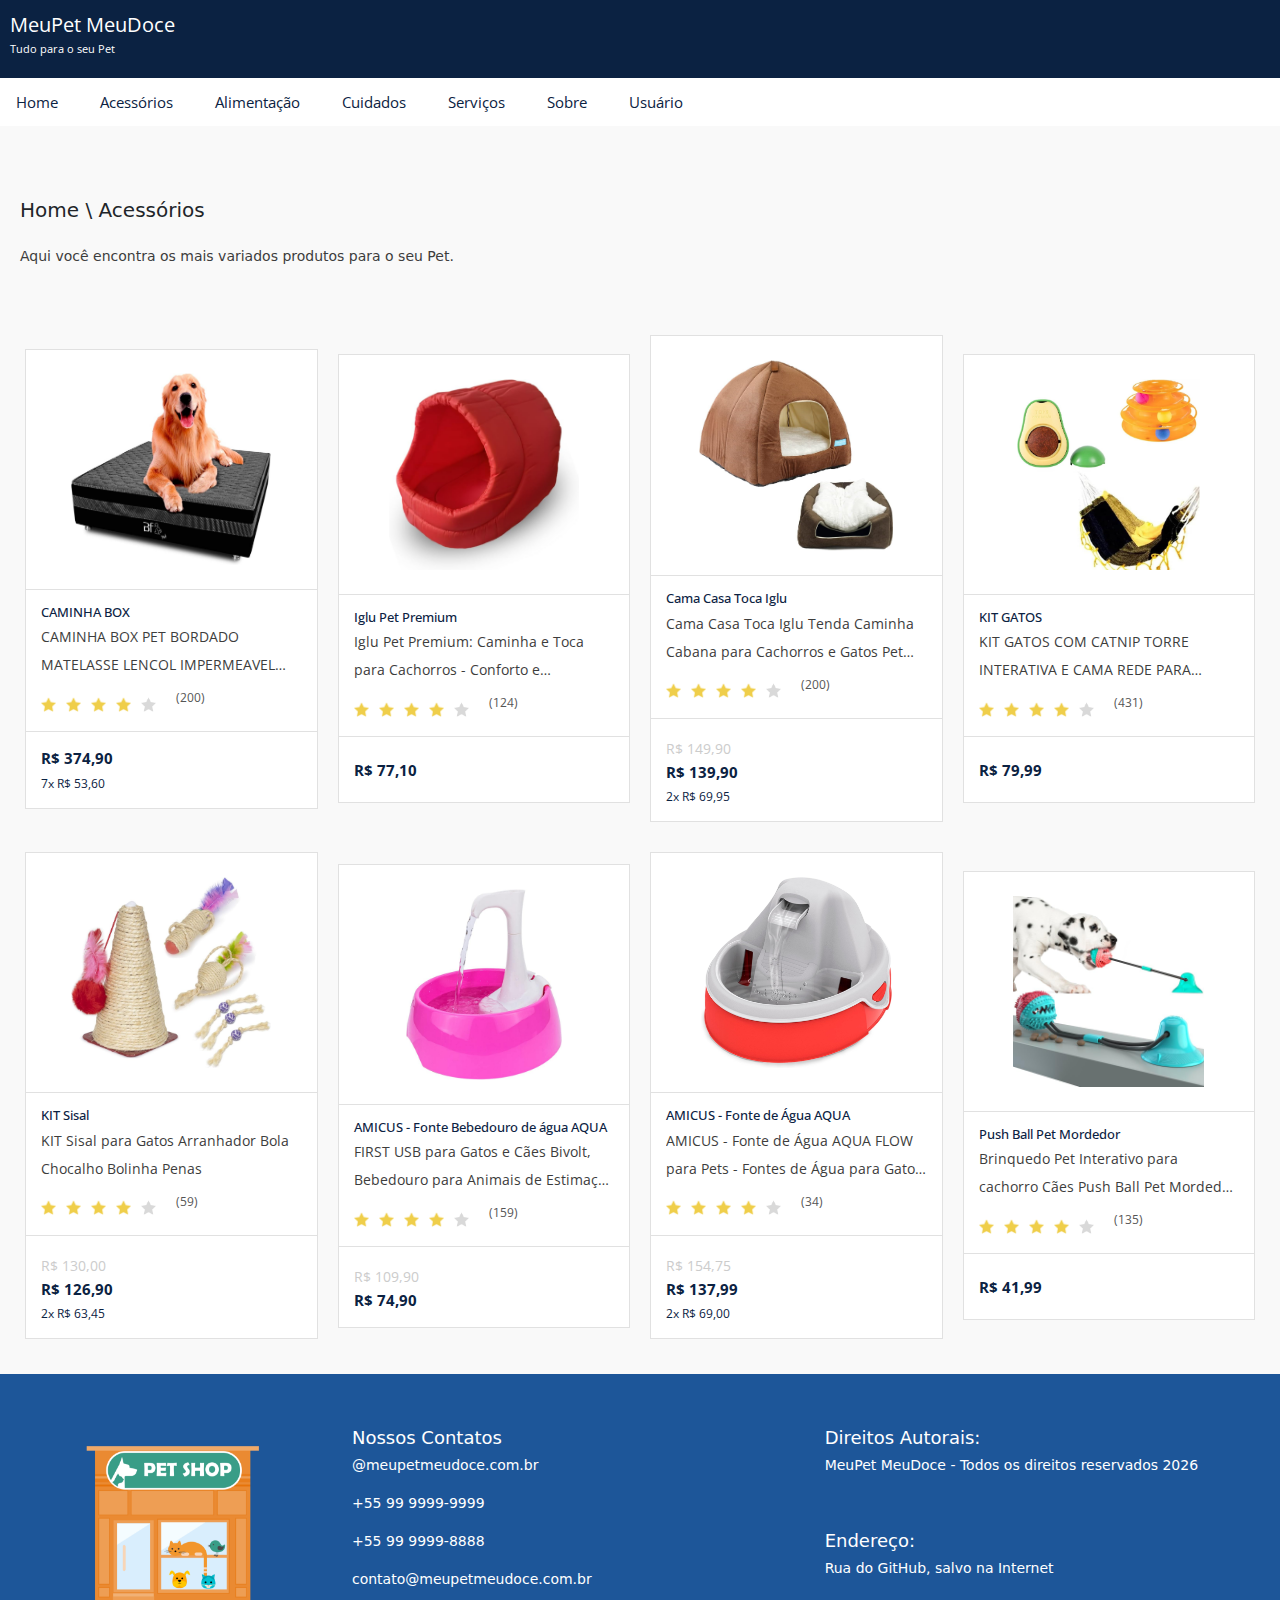
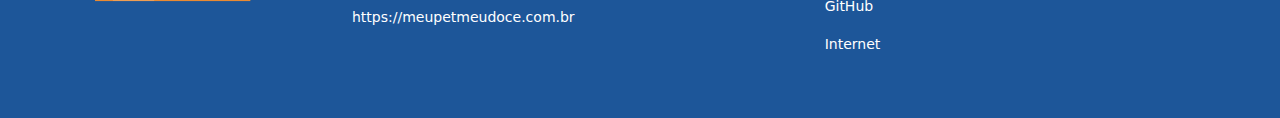
==== pages/acessorios.html @ ed1e6662 "Criação do repositório no Git" ====
<!DOCTYPE html>
<html lang="pt-BR">
  <head>
    <meta charset="UTF-8" />
    <meta name="viewport" content="width=device-width, initial-scale=1.0" />
    <meta http-equiv="X-UA-Compatible" content="ie=edge" />

    <title>PetShop | Acessórios</title>

    <link
    href="https://cdn.jsdelivr.net/npm/bootstrap@5.3.3/dist/css/bootstrap.min.css"
    rel="stylesheet"
    integrity="sha384-QWTKZyjpPEjISv5WaRU9OFeRpok6YctnYmDr5pNlyT2bRjXh0JMhjY6hW+ALEwIH"
    crossorigin="anonymous"
  />

    <link rel="stylesheet" href="../assets/css/style.css" />

    <link
      href="https://fonts.googleapis.com/css2?family=Open+Sans:wght@600;700&family=Open Sans:wght@500;700&display=swap"
      rel="stylesheet"
    />

    <link rel="icon" type="image/x-icon" href="../assets/img/favicon.png" />

    <!-- for IOS Device-->
    <link
      rel="apple-touch-icon"
      sizes="32x32"
      href="../assets/img/favicon32.png"
    />
    <link
      rel="apple-touch-icon"
      sizes="57x57"
      href="../assets/img/favicon57.png"
    />
    <link
      rel="apple-touch-icon"
      sizes="60x60"
      href="../assets/img/favicon60.png"
    />
    <link
      rel="apple-touch-icon"
      sizes="70x70"
      href="../assets/img/favicon70.png"
    />
    <link
      rel="apple-touch-icon"
      sizes="72x72"
      href="../assets/img/favicon72.png"
    />
    <link
      rel="apple-touch-icon"
      sizes="76x76"
      href="../assets/img/favicon76.png"
    />
    <link
      rel="apple-touch-icon"
      sizes="96x96"
      href="../assets/img/favicon96.png"
    />

    <link rel="icon" sizes="96x96" href="../assets/img/favicon96.png" />

    <link
      rel="icon"
      type="image/vnd.microsoft.icon"
      href="../assets/img/favicon.png"
    />
    <link
      rel="shortcut icon"
      type="image/vnd.microsoft.icon"
      href="../assets/img/favicon.png"
    />
  </head>

  <body>
    <header class="wrapper">
        <div style="width: 100%">
          <a href="/index.html">
            <h6>MeuPet MeuDoce</h6>
            <h1>Tudo para o seu Pet</h1>
          </a>
        </div>
      </header>
  
      <article id="menu">
        <!-- Menu de opções superior -->
        <div>
          <button class="hamburger" id="responsive-menu">
            <img
              src="../assets/img/Hamburger_icon.svg.png"
              alt="Acesso ao menu lateral"
              alt=""
            />
          </button>
          <nav id="subMenu" class="subMenuOcultar">
            <ul>
              <li><a href="/index.html">Home</a></li>
              <li><a href="/pages/acessorios.html">Acessórios</a></li>
              <li class="dropdown">
                <a href="#" class="menuDropDown">Alimentação</a>
                <div class="dropdown-content">
                  <a href="/pages/alimentacao_seca.html">Ração Seca</a>
                  <a href="/pages/alimentacao_umida.html">Ração Úmida</a>
                </div>
              </li>
              <li><a href="/pages/cuidados.html">Cuidados</a></li>
              <li><a href="/pages/servicos.html">Serviços</a></li>
  
              <li><a href="/pages/sobre.html">Sobre</a></li>
              <li class="dropdown">
                <a href="#" class="menuDropDown">Usuário</a>
                <div class="dropdown-content">
                  <a href="/pages/usuario_cadastro.html">Cadastro</a>
                  <a href="/pages/usuario_recupera_senha.html">Recuperar Senha</a>
                  <a href="/pages/usuario_login.html">Login</a>
                </div>
              </li>
            </ul>
          </nav>
        </div>
      </article>

    <article id="article-produto">


      <!-- segunda vitrine -->
      <div class="vitrine">
        <h2 >Home \ Acessórios</h2>
      <br />
        <p>Aqui você encontra os mais variados produtos para o seu Pet.</p>
      </div>
      
      <ul class="lista-produtos">
          <li class="produtos-item">
                  <figure class="produtos-info">
                      <div class="produtos-info-img">
                          <img src="/assets/img/acessorios01.jpg" alt="Acessários para Pet">
                      </div>
                      <figcaption class="produtos-info-descricao">
                          <h2 class="title">CAMINHA BOX </h2>
                          <p class="description">CAMINHA BOX PET BORDADO MATELASSE LENCOL IMPERMEAVEL 100CM</p>
                          <ul class="ranking-estrelas">
                              <li><img src="../assets/img/star.png">
                              </li>
                              <li><img src="../assets/img/star.png">
                              </li>
                              <li><img src="../assets/img/star.png">
                              </li>
                              <li><img src="../assets/img/star.png">
                              </li>
                              <li><img src="../assets/img/star-1.png">
                              </li>
                              <li class="qtd-votes">
                                  <span>(200)</span>
                              </li>
                          </ul>
                      </figcaption>
                      <div class="produto-caixa-preco">
                          <div class="preco">
                              <div>
                                  <ins class="d-block">R$ 374,90</ins>
                              </div>
                              <span class="preco-info">7x R$ 53,60</span>
                          </div>
                          <button href="#" class="btn btn-buy">Comprar<i class="fas fa-arrow-right"></i></button>
                      </div>
                      </div>
                  </figure>
          </li>
          <li class="produtos-item">
                  <figure class="produtos-info">
                      <div class="produtos-info-img">
                          <img src="/assets/img/acessorios02.jpg" alt="Acessários para Pet">
                      </div>
                      <figcaption class="produtos-info-descricao">
                          <h2 class="title">Iglu Pet Premium</h2>
                          <p class="description">Iglu Pet Premium: Caminha e Toca para Cachorros - Conforto e Segurança em um Único Produto (Vermelho).</p>
                          <ul class="ranking-estrelas">
                              <li><img src="../assets/img/star.png">
                              </li>
                              <li><img src="../assets/img/star.png">
                              </li>
                              <li><img src="../assets/img/star.png">
                              </li>
                              <li><img src="../assets/img/star.png">
                              </li>
                              <li><img src="../assets/img/star-1.png">
                              </li>
                              <li class="qtd-votes">
                                  <span>(124)</span>
                              </li>
                          </ul>
                      </figcaption>
                      <div class="produto-caixa-preco">
                          <div class="preco">
                              <div>
                                  <ins class="d-block">R$ 77,10</ins>
                              </div>
                          </div>
                          <button href="#" class="btn btn-buy">Comprar<i class="fas fa-arrow-right"></i></button>
                      </div>
                      </div>
                  </figure>
          </li>
          <li class="produtos-item">
                  <figure class="produtos-info">
                      <div class="produtos-info-img">
                          <img src="/assets/img/acessorios03.jpg" alt="Acessários para Pet">
                      </div>
                      <figcaption class="produtos-info-descricao">
                          <h2 class="title">Cama Casa Toca Iglu</h2>
                          <p class="description">Cama Casa Toca Iglu Tenda Caminha Cabana para Cachorros e Gatos Pet 47cmx45cm - Duke & Dixie (Marrom).</p>
                          <ul class="ranking-estrelas">
                              <li><img src="../assets/img/star.png">
                              </li>
                              <li><img src="../assets/img/star.png">
                              </li>
                              <li><img src="../assets/img/star.png">
                              </li>
                              <li><img src="../assets/img/star.png">
                              </li>
                              <li><img src="../assets/img/star-1.png">
                              </li>
                              <li class="qtd-votes">
                                  <span>(200)</span>
                              </li>
                          </ul>
                      </figcaption>
                      <div class="produto-caixa-preco">
                          <div class="preco">
                              <div>
                                  <del>R$ 149,90</del>
                                  <ins class="d-block">R$ 139,90</ins>
                              </div>
                              <span class="preco-info">2x R$ 69,95</span>
                          </div>
                          <button href="#" class="btn btn-buy">Comprar<i class="fas fa-arrow-right"></i></button>
                      </div>
                      </div>
                  </figure>
          </li>
          <li class="produtos-item">
                  <figure class="produtos-info">
                      <div class="produtos-info-img">
                          <img src="/assets/img/acessorios04.jpg" alt="Acessários para Pet">
                      </div>
                      <figcaption class="produtos-info-descricao">
                          <h2 class="title">KIT GATOS</h2>
                          <p class="description">KIT GATOS COM CATNIP TORRE INTERATIVA E CAMA REDE PARA GATOS.</p>
                          <ul class="ranking-estrelas">
                              <li><img src="../assets/img/star.png">
                              </li>
                              <li><img src="../assets/img/star.png">
                              </li>
                              <li><img src="../assets/img/star.png">
                              </li>
                              <li><img src="../assets/img/star.png">
                              </li>
                              <li><img src="../assets/img/star-1.png">
                              </li>
                              <li class="qtd-votes">
                                  <span>(431)</span>
                              </li>
                          </ul>
                      </figcaption>
                      <div class="produto-caixa-preco">
                          <div class="preco">
                              <div>
                                  <ins class="d-block">R$ 79,99</ins>
                              </div>
                          </div>
                          <button href="#" class="btn btn-buy">Comprar<i class="fas fa-arrow-right"></i></button>
                      </div>
                      </div>
                  </figure>
          </li>
      </ul>

      <ul class="lista-produtos">
        <li class="produtos-item">
                <figure class="produtos-info">
                    <div class="produtos-info-img">
                        <img src="/assets/img/acessorios05.jpg" alt="Acessários para Pet">
                    </div>
                    <figcaption class="produtos-info-descricao">
                        <h2 class="title">KIT Sisal</h2>
                        <p class="description">KIT Sisal para Gatos Arranhador Bola Chocalho Bolinha Penas</p>
                        <ul class="ranking-estrelas">
                            <li><img src="../assets/img/star.png">
                            </li>
                            <li><img src="../assets/img/star.png">
                            </li>
                            <li><img src="../assets/img/star.png">
                            </li>
                            <li><img src="../assets/img/star.png">
                            </li>
                            <li><img src="../assets/img/star-1.png">
                            </li>
                            <li class="qtd-votes">
                                <span>(59)</span>
                            </li>
                        </ul>
                    </figcaption>
                    <div class="produto-caixa-preco">
                        <div class="preco">
                            <div>
                                <del>R$ 130,00</del>
                                <ins class="d-block">R$ 126,90</ins>
                            </div>
                            <span class="preco-info">2x R$ 63,45</span>
                        </div>
                        <button href="#" class="btn btn-buy">Comprar<i class="fas fa-arrow-right"></i></button>
                    </div>
                    </div>
                </figure>
        </li>
        <li class="produtos-item">
                <figure class="produtos-info">
                    <div class="produtos-info-img">
                        <img src="/assets/img/acessorios06.jpg" alt="Acessários para Pet">
                    </div>
                    <figcaption class="produtos-info-descricao">
                        <h2 class="title">AMICUS - Fonte Bebedouro de água AQUA</h2>
                        <p class="description">FIRST USB para Gatos e Cães Bivolt, Bebedouro para Animais de Estimação - Design Ergonômico, Portátil, Bivolt - 1,2L de Capacidade - Rosa.</p>
                        <ul class="ranking-estrelas">
                            <li><img src="../assets/img/star.png">
                            </li>
                            <li><img src="../assets/img/star.png">
                            </li>
                            <li><img src="../assets/img/star.png">
                            </li>
                            <li><img src="../assets/img/star.png">
                            </li>
                            <li><img src="../assets/img/star-1.png">
                            </li>
                            <li class="qtd-votes">
                                <span>(159)</span>
                            </li>
                        </ul>
                    </figcaption>
                    <div class="produto-caixa-preco">
                        <div class="preco">
                            <div>
                                <del>R$ 109,90</del>
                                <ins class="d-block">R$ 74,90</ins>
                            </div>
                        </div>
                        <button href="#" class="btn btn-buy">Comprar<i class="fas fa-arrow-right"></i></button>
                    </div>
                    </div>
                </figure>
        </li>
        <li class="produtos-item">
                <figure class="produtos-info">
                    <div class="produtos-info-img">
                        <img src="/assets/img/acessorios07.jpg" alt="Acessários para Pet">
                    </div>
                    <figcaption class="produtos-info-descricao">
                        <h2 class="title">AMICUS - Fonte de Água AQUA</h2>
                        <p class="description">AMICUS - Fonte de Água AQUA FLOW para Pets - Fontes de Água para Gatos e Cães, Bebedouro para Animais de Estimação, Sistema de Drenagem Anti-Pelos, Bivolt.</p>
                        <ul class="ranking-estrelas">
                            <li><img src="../assets/img/star.png">
                            </li>
                            <li><img src="../assets/img/star.png">
                            </li>
                            <li><img src="../assets/img/star.png">
                            </li>
                            <li><img src="../assets/img/star.png">
                            </li>
                            <li><img src="../assets/img/star-1.png">
                            </li>
                            <li class="qtd-votes">
                                <span>(34)</span>
                            </li>
                        </ul>
                    </figcaption>
                    <div class="produto-caixa-preco">
                        <div class="preco">
                            <div>
                                <del>R$ 154,75</del>
                                <ins class="d-block">R$ 137,99</ins>
                            </div>
                            <span class="preco-info">2x R$ 69,00</span>
                        </div>
                        <button href="#" class="btn btn-buy">Comprar<i class="fas fa-arrow-right"></i></button>
                    </div>
                    </div>
                </figure>
        </li>
        <li class="produtos-item">
                <figure class="produtos-info">
                    <div class="produtos-info-img">
                        <img src="/assets/img/acessorios08.jpg" alt="Acessários para Pet">
                    </div>
                    <figcaption class="produtos-info-descricao">
                        <h2 class="title">Push Ball Pet Mordedor</h2>
                        <p class="description">Brinquedo Pet Interativo para cachorro Cães Push Ball Pet Mordedor corda com bola porta petisco e ventosa cabo de guerra (Vermelho e Branco).</p>
                        <ul class="ranking-estrelas">
                            <li><img src="../assets/img/star.png">
                            </li>
                            <li><img src="../assets/img/star.png">
                            </li>
                            <li><img src="../assets/img/star.png">
                            </li>
                            <li><img src="../assets/img/star.png">
                            </li>
                            <li><img src="../assets/img/star-1.png">
                            </li>
                            <li class="qtd-votes">
                                <span>(135)</span>
                            </li>
                        </ul>
                    </figcaption>
                    <div class="produto-caixa-preco">
                        <div class="preco">
                            <div>
                                <ins class="d-block">R$ 41,99</ins>
                            </div>
                        </div>
                        <button href="#" class="btn btn-buy">Comprar<i class="fas fa-arrow-right"></i></button>
                    </div>
                    </div>
                </figure>
        </li>
    </ul>
      </article>

    <!-- Footer - Rodapé da página -->
    <footer>
        <div class="footer">
          <div class="imageFooter">
            <img src="/assets/img/petshop.png" alt="" style="width: 200px" />
          </div>
  
          <div class="contatos">
            <div class="titulos-rodape">Nossos Contatos</div>
            <p>@meupetmeudoce.com.br</p>
            <p>+55 99 9999-9999</p>
            <p>+55 99 9999-8888</p>
            <p>contato@meupetmeudoce.com.br</p>
            <p>https://meupetmeudoce.com.br</p>
          </div>
  
          <div class="end">
            <div class="titulos-rodape">Direitos Autorais:</div>
            <p>
              <span>MeuPet MeuDoce</span> - Todos os direitos reservados
              <script>
                document.write(new Date().getFullYear())
              </script>
            </p>
            <p>&nbsp;</p>
            <div class="titulos-rodape">Endereço:</div>
            <p>Rua do GitHub, salvo na Internet</p>
            <p>GitHub</p>
            <p>Internet</p>
          </div>
        </div>
      </footer>

    <script src="../assets/js/script.js"></script>
    <script
      src="https://cdn.jsdelivr.net/npm/bootstrap@5.3.3/dist/js/bootstrap.bundle.min.js"
      integrity="sha384-YvpcrYf0tY3lHB60NNkmXc5s9fDVZLESaAA55NDzOxhy9GkcIdslK1eN7N6jIeHz"
      crossorigin="anonymous"
    ></script>
  </body>
</html>
---- assets/css/style.css ----
/* Boa prática - Reset de todas as configurações CSS */
* {
  margin: 0;
  padding: 0;
  box-sizing: border-box;
  text-decoration: none;

  /* Para uma melhor visualização das fontes em navegadores como Mozilla, Chrome e Edge */
  -webkit-font-smoothing: antialiased;
  -moz-osx-font-smoothing: grayscale;
}

/* Remover o unerline de todos os link */
a {
  text-decoration: none;
}

/* Definição de Font para todo o projeto */
:root {
  font-family: "popis", sans-serif;
  font-size: 62.5%;
}



/* DESK TOP*/

/* Define a altuta padrão para o site */
html,
body {
  overflow-x: hidden;
}

body {
  overflow-x: hidden;
  width: 100%;
  -webkit-box-sizing: border-box;
  -moz-box-sizing: border-box;
  box-sizing: border-box;
  position: relative;
  min-height: 100vh;
  min-width: 370px;
  background-color: #F9F9F9;
}

/* Estilização e posicionamento das tags semânticas */
.page {
  max-width: 100rem;
  margin: 0 auto;
  padding-top: 6.5rem;
}

/* Estilização e posicionamento das tags semânticas */
.main_produtos {
  max-width: 100rem;
  margin: 0 auto;
}

/* Define a formatação do Header*/
header {
  display: flex;
  margin-bottom: 0px;
  justify-content: space-between;
  align-items: center;
  background-color: #0B2242;
  line-height: 5.6rem;
}

header h6 {
  font-family: "Open Sans", sans-serif;
  margin-bottom: 0px;
  font-size: 2rem;
  line-height: 3rem;
  font-weight: 400;
  color: #FFFFFF;
  padding-left: 10px;
  padding-top: 10px;
}

header h1 {
  font-family: "Open Sans", sans-serif;
  font-size: 1.1rem;
  line-height: 1.8rem;
  font-weight: 400;
  color: #FFFFFF;
  padding-left: 10px;
  padding-bottom: 15px;
}


.hamburger {
  float: left;
  border-radius: 0rem;
  width: 50px;
  height: 50px;
  display: none;
  margin-left: 0px;
  background-color: #FFFFFF;
  padding: 0rem;
}

.hamburger img {
  padding-top: 0px;
  margin-left: auto;
  margin-right: auto;
  cursor: pointer;
  display: block;
}

.hamburger:hover {
  background-color: white;
}

/* Remove o paddind da seção propaganda*/
#menu {
  padding: 0rem;
  display: block;
  min-height: 50px;
}

#subMenu a:hover {
  font-weight: 700;
  opacity: 1;
}

.subMenuOcultar {
  display: block;
}

nav {
  padding-left: 0px;
  display: flex;
  margin-bottom: 0px;
  justify-content: space-between;
  align-items: center;
  background-color: #FFFFFF;
}

nav a {
  display: flex;
  align-items: center;
  font-size: 1.5rem;
  line-height: 2rem;
  font-weight: 400;
}

ul {
  font-family: "Open Sans", sans-serif;
  font-size: 1.8rem;
  font-weight: 400;
  list-style: none;

  display: flex;
  gap: 1rem;
  margin: 0;
  padding: 0;
  width: 100%;
}

/* Efeito Dropdown */
li a,
.menuDropDown {
  display: inline-block;
  text-align: center;
  padding: 1.4rem 1.6rem;
}

li.dropdown {
  display: inline-block;
}

.dropdown-content {
  display: none;
  position: absolute;
  background-color: #FFFFFF;
  min-width: 16rem;
  box-shadow: 1px 1px 1px 1px rgba(0, 0, 0, 0.5);
  z-index: 1;
}

.dropdown-content a {
  color: #0B2242;
  padding: 1.2rem 1.6rem;
  text-decoration: none;
  font-weight: 400;
  display: block;
  text-align: left;
}

.dropdown-content a:hover {
  font-weight: 700;
  opacity: 1;
}

.dropdown:hover .dropdown-content {
  display: block;
}

ul li a {
  color: #0b2242;
  font-weight: 400;
}

ul li a:hover {
  font-weight: 400;
  opacity: 1;
}

article {
  padding: 2rem
}

/* Remove o paddind da seção propaganda*/
#propaganda {
  padding: 0rem
}

#mapa {
  padding: 50px;
}

#mapa div {
  padding-bottom: 20px;
}

#mapa div h1 {
  color: #000000;
}

#mapa div p {
  color: #000000;
  width: 100%;
}


/* Propaganda image */
.propaganda-image {

  background-image: linear-gradient(rgba(239, 175, 227, 0.66), rgba(255, 255, 255, 0.412)), url("../img/propaganda.jpg");

  /* Define o tamanho da imagem */
  height: 600px;

  /* Ajusta a imagem para ocupar o máximo da tela e criar uma aparencial legal.. */
  background-position: center;
  background-repeat: no-repeat;
  background-size: cover;
  position: relative;
}

/* Ajusta o testo de bem Vindo */
.propaganda-text {
  text-align: center;
  position: absolute;
  top: 50%;
  left: 50%;
  transform: translate(-50%, -50%);
}

.propaganda-text h1 {
  color: #0B2242;
}


.slider {
  display: block;
  height: 450px;
  width: 400px;
  margin: auto;
  margin-top: 5rem;
  margin-bottom: 5rem;
  position: relative;
}

.slider li {
  list-style: none;
  position: absolute;
}

.slider img {
  margin: auto;
  height: 100%;
  width: 100%;
  vertical-align: center;
  padding-bottom: 20px;
}

.slider input {
  display: none;
}

.slider label {
  background-color: green;
  bottom: 0px;
  cursor: pointer;
  display: block;
  height: 15px;
  position: absolute;
  width: 15px;
  z-index: 10;
}

.slider li:nth-child(1) label {
  left: 10px;
}

.slider li:nth-child(2) label {
  left: 40px;
}

.slider li:nth-child(3) label {
  left: 70px;
}

.slider li:nth-child(4) label {
  left: 100px;
}

.slider img {
  opacity: 0;
  visibility: hidden;
}

.slider li input:checked~img {
  opacity: 1;
  visibility: visible;
  z-index: 10;
}

main {
  display: flex;
  align-items: center;
  justify-content: space-between;
}

h1 {
  font-family: "Open Sans", sans-serif;
  font-size: 4.5rem;
  line-height: 5.6rem;
  font-weight: 500;
  color: #000;
  width: 49rem;
}

h1 span {
  color: #000000;
  font-weight: 700;
}

p {
  font-size: 1.4rem;
  line-height: 2.8rem;
  color: #3D3D3D;

  width: 43.8rem;
}

section p {
  margin: 4rem 0;
}

button {
  color: #fff;
  font-family: "Open Sans", sans-serif;
  cursor: pointer;
  border: none;
  border-radius: 0.4rem;
  gap: 1rem;
  display: flex;
  align-items: center;
  justify-content: center;
  padding: 1rem 2rem 1.1rem;
}

button:hover {
  background: #000000;
}


button {
  background-color: #0B2242;
  color: #fff;
  cursor: pointer;
  transition: background-color 0.3s;
}

button:hover {
  background-color: #09ed18;
  color: #000;
}

footer-ddd {
  background-color: #1D5699;
  color: #FFFFFF;
  font-size: 1.4rem;
  line-height: 2.8rem;
  text-align: center;
}

.footer {
  padding-bottom: 50px;
  padding-top: 50px;
  display: flex;
  flex-direction: row;
  justify-content: space-around;
  background-color: #1D5699;

  .imageFooter {
    min-width: 300px;
    padding-left: 55px;

  }

  img {
    width: 70px;
  }

  .titulos-rodape {
    /* identical to box height */
    font-size: 1.8rem;
    color: #FFFFFF;
  }

}



.contatos {
  /* identical to box height */
  font-size: 1.5rem;
  float: center;

  p {
    color: #FFFFFF;
  }
}

.end {

  float: right;

  p {
    color: #FFFFFF;
  }
}

/* Estilização da página de Serviços */
main {
  justify-content: center;
}

main section {
  text-align: left;
}

.text-section {
  display: flex;
  align-items: center;
  text-align: center;
  gap: 5rem;
}

.signup-section {
  display: flex;
  flex-direction: column;
  align-items: center;
  text-align: center;
}

form {
  margin-top: 2rem;
  display: flex;
  flex-direction: column;
}

form label {
  vertical-align: bottom;
  padding-top: 2rem;
  font-size: 1.2rem;
}

fieldset {
  border: 1px solid #000000;
  border-radius: 0.4rem;
  padding: 1rem;
  margin-bottom: 1.5rem;
}

fieldset legend {
  font-weight: bold;
  color: #000000;
  margin-bottom: 0.5rem;
}

label {
  color: #000000;
  font-weight: bold;
}

input,
select {
  padding: 0.8rem;
  border: 1px solid #000000;
  border-radius: 0.3rem;
  margin-top: 0.5rem;
}

.article-form {
  width: 100%;
  padding: 50px;
  text-align: left;
  background-color: #FAFAFA;
  max-width: 100rem;
  margin: 0 auto;
  padding-top: 6.5rem;
  padding-bottom: 6.5rem;
}

.article-sobre {
  width: 100%;
  padding: 50px;
  text-align: left;
  background-color: #f2f2f2;

}

.article-sobre h1 {
  width: 100%;
}

.article-sobre p {
  width: 100%;
}

.container {
  padding: 0 16px;
}

.container::after,
.row::after {
  content: "";
  clear: both;
  display: table;
}

/* variaveis usadas */

.vitrine {

  display: block;
  margin: 50px auto;
  max-width: 1300px;
  text-align: left;
  width: 100%;

  p {
    width: 100%;
  }
}

/* corpo do site */
ul {
  padding: 0;
  margin: 0;

  li {
    list-style: none;
  }
}

.lista-produtos {
  align-items: center;
  display: flex;
  justify-content: center;
  margin: 0 auto;
  max-width: 1300px;
  width: 100%;

  @media (max-width: 991px) {
    flex-wrap: wrap;
  }
}

#article-produto {
  background-color: #F9F9F9;
}

.figcaption {
  color: red;
}

.produtos-item {
  background-color: #FFFFFF;
  border: 1px solid #e1e1e1;
  cursor: pointer;
  margin: 15px 5px;
  max-width: 300px;
  transition: .2s;
  width: 100%;

  .produtos-link {
    color: #0B2242;
    text-decoration: none;
  }

  .produtos-info {
    margin: 0;
    padding: 0;
    position: relative;
    width: 100%;

    .tag-procent {
      color: #fff;
      font-size: 12px;
      font-weight: bold;
      padding: 5px 15px;
      position: absolute;
      right: 10px;
      top: 10px;
    }
  }

  .produtos-info-img {
    border-bottom: 1px solid #e1e1e1;
    height: 240px;
    width: 100%;
    align-items: center;
    display: flex;
    justify-content: center;

    img {
      max-width: 200px;
      height: 80%;
    }
  }

  .produtos-info-descricao {
    width: 100%;
    padding: 15px;

    .title {
      font-size: 13px;
      margin: 0;
      padding: 0;
      color: #0B2242
    }

    .description {
      height: autopx;
      margin: 3px 0;
      width: 100%;

      -webkit-box-orient: vertical;
      -webkit-line-clamp: 2;
      display: -webkit-box;
      overflow: hidden;
    }
  }

  .produto-caixa-preco {
    align-items: center;
    border-top: 1px solid #e1e1e1;
    display: flex;
    justify-content: space-between;
    padding: 15px;
  }

  .preco {
    del {
      color: #ccc;
      font-size: 14px;
      margin-right: 10px;
    }

    ins {
      color: #0B2242;
      font-weight: bold;
      font-size: 1.5rem;
      text-decoration: none;
    }

    .preco-info {
      color: #0B2242;
      display: block;
      margin-top: 5px;
      font-size: 1.2rem;
    }
  }

  .ranking-estrelas {
    display: flex;
    margin-top: 10px;
    flex-direction: row;


    img {
      max-width: 15px;
    }

    .qtd-votes {
      color: #555;
      font-size: 12px;
      margin-left: 10px;

    }
  }

  &:hover {
    transform: translateY(-2px);
    box-shadow: -2px 48px 56px -41px rgba(0, 0, 0, 0.37);
    ;
  }

}

.btn-buy {
  border: 0;
  color: #fff;
  cursor: pointer;
  padding: 10px 15px;
  text-decoration: none;
  transition: .2s;

  .fas {
    margin-left: 3px;
  }
}

.d-block {
  display: block;
}

/* Definição de media para criar um site responsivo */
@media (max-width: 768px) {
  body {
    padding: 0rem;
  }

  header {
    margin-bottom: 0;
  }

  .hamburger {
    display: block;
  }

  .subMenuOcultar {
    display: none;
    flex-direction: column;
  }

  #subMenu {
    flex-direction: column;
  }

  nav {
    flex-direction: column;
    margin-bottom: 3rem;
  }

  ul {
    flex-direction: column;
    gap: 0rem;
  }

  li a,
  .menuDropDown {
    padding: 0.8rem;
  }

  .dropdown-content {
    min-width: 100%;
  }


  main {
    flex-direction: column;
    text-align: center;
  }

  h1 {
    width: 100%;
    font-size: 3rem;
    line-height: 4rem;
  }

  p {
    width: 100%;
    font-size: 1.2rem;
    line-height: 2rem;
  }

  .article-sobre {
    padding: 30px;
  }

  #mapa {
    padding: 30px;
  }

  label,
  input,
  select {
    width: 100%;
    margin-bottom: 1rem;
  }

  form {
    width: 100%;
  }

  .footer {
    display: flex;
    flex-direction: column;
    padding-left: 4rem;



    img {
      display: none;
    }

    .titulos-rodape {
      /* identical to box height */
      font-size: 1.8rem;
      color: #FFFFFF;
    }

    .end {
      padding-top: 30px;
    }
  }


}
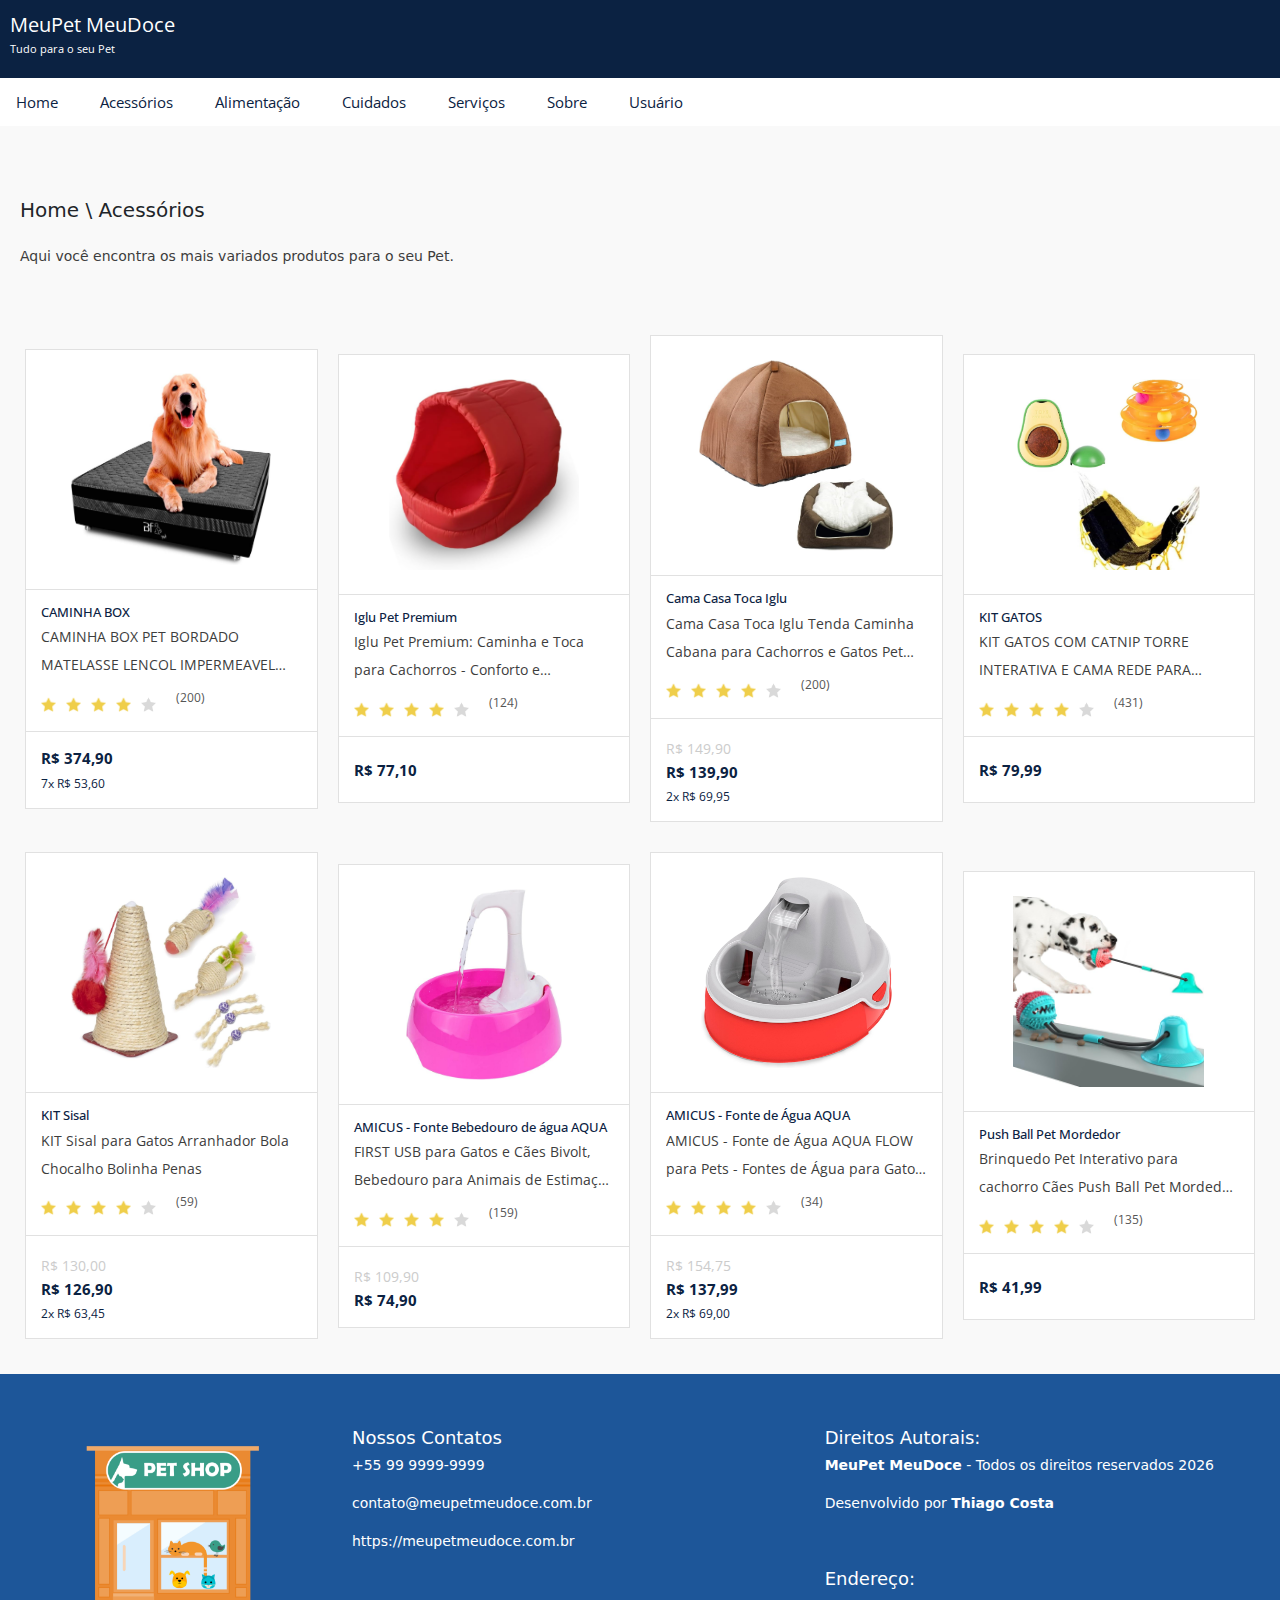
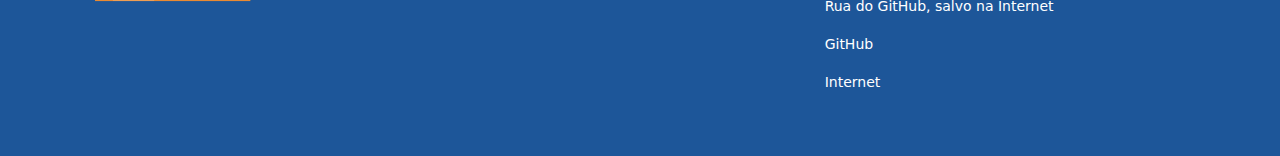
==== commit ee98139e: "Atualização footer" ====
--- a/pages/acessorios.html
+++ b/pages/acessorios.html
@@ -77,7 +77,7 @@
   <body>
     <header class="wrapper">
         <div style="width: 100%">
-          <a href="/index.html">
+          <a href="../index.html">
             <h6>MeuPet MeuDoce</h6>
             <h1>Tudo para o seu Pet</h1>
           </a>
@@ -96,25 +96,25 @@
           </button>
           <nav id="subMenu" class="subMenuOcultar">
             <ul>
-              <li><a href="/index.html">Home</a></li>
-              <li><a href="/pages/acessorios.html">Acessórios</a></li>
+              <li><a href="../index.html">Home</a></li>
+              <li><a href="../pages/acessorios.html">Acessórios</a></li>
               <li class="dropdown">
                 <a href="#" class="menuDropDown">Alimentação</a>
                 <div class="dropdown-content">
-                  <a href="/pages/alimentacao_seca.html">Ração Seca</a>
-                  <a href="/pages/alimentacao_umida.html">Ração Úmida</a>
+                  <a href="../pages/alimentacao_seca.html">Ração Seca</a>
+                  <a href="../pages/alimentacao_umida.html">Ração Úmida</a>
                 </div>
               </li>
-              <li><a href="/pages/cuidados.html">Cuidados</a></li>
-              <li><a href="/pages/servicos.html">Serviços</a></li>
+              <li><a href="../pages/cuidados.html">Cuidados</a></li>
+              <li><a href="../pages/servicos.html">Serviços</a></li>
   
-              <li><a href="/pages/sobre.html">Sobre</a></li>
+              <li><a href="../pages/sobre.html">Sobre</a></li>
               <li class="dropdown">
                 <a href="#" class="menuDropDown">Usuário</a>
                 <div class="dropdown-content">
-                  <a href="/pages/usuario_cadastro.html">Cadastro</a>
-                  <a href="/pages/usuario_recupera_senha.html">Recuperar Senha</a>
-                  <a href="/pages/usuario_login.html">Login</a>
+                  <a href="../pages/usuario_cadastro.html">Cadastro</a>
+                  <a href="../pages/usuario_recupera_senha.html">Recuperar Senha</a>
+                  <a href="../pages/usuario_login.html">Login</a>
                 </div>
               </li>
             </ul>
@@ -136,7 +136,7 @@
           <li class="produtos-item">
                   <figure class="produtos-info">
                       <div class="produtos-info-img">
-                          <img src="/assets/img/acessorios01.jpg" alt="Acessários para Pet">
+                          <img src="../assets/img/acessorios01.jpg" alt="Acessários para Pet">
                       </div>
                       <figcaption class="produtos-info-descricao">
                           <h2 class="title">CAMINHA BOX </h2>
@@ -172,7 +172,7 @@
           <li class="produtos-item">
                   <figure class="produtos-info">
                       <div class="produtos-info-img">
-                          <img src="/assets/img/acessorios02.jpg" alt="Acessários para Pet">
+                          <img src="../assets/img/acessorios02.jpg" alt="Acessários para Pet">
                       </div>
                       <figcaption class="produtos-info-descricao">
                           <h2 class="title">Iglu Pet Premium</h2>
@@ -207,7 +207,7 @@
           <li class="produtos-item">
                   <figure class="produtos-info">
                       <div class="produtos-info-img">
-                          <img src="/assets/img/acessorios03.jpg" alt="Acessários para Pet">
+                          <img src="../assets/img/acessorios03.jpg" alt="Acessários para Pet">
                       </div>
                       <figcaption class="produtos-info-descricao">
                           <h2 class="title">Cama Casa Toca Iglu</h2>
@@ -244,7 +244,7 @@
           <li class="produtos-item">
                   <figure class="produtos-info">
                       <div class="produtos-info-img">
-                          <img src="/assets/img/acessorios04.jpg" alt="Acessários para Pet">
+                          <img src="../assets/img/acessorios04.jpg" alt="Acessários para Pet">
                       </div>
                       <figcaption class="produtos-info-descricao">
                           <h2 class="title">KIT GATOS</h2>
@@ -282,7 +282,7 @@
         <li class="produtos-item">
                 <figure class="produtos-info">
                     <div class="produtos-info-img">
-                        <img src="/assets/img/acessorios05.jpg" alt="Acessários para Pet">
+                        <img src="../assets/img/acessorios05.jpg" alt="Acessários para Pet">
                     </div>
                     <figcaption class="produtos-info-descricao">
                         <h2 class="title">KIT Sisal</h2>
@@ -319,7 +319,7 @@
         <li class="produtos-item">
                 <figure class="produtos-info">
                     <div class="produtos-info-img">
-                        <img src="/assets/img/acessorios06.jpg" alt="Acessários para Pet">
+                        <img src="../assets/img/acessorios06.jpg" alt="Acessários para Pet">
                     </div>
                     <figcaption class="produtos-info-descricao">
                         <h2 class="title">AMICUS - Fonte Bebedouro de água AQUA</h2>
@@ -355,7 +355,7 @@
         <li class="produtos-item">
                 <figure class="produtos-info">
                     <div class="produtos-info-img">
-                        <img src="/assets/img/acessorios07.jpg" alt="Acessários para Pet">
+                        <img src="../assets/img/acessorios07.jpg" alt="Acessários para Pet">
                     </div>
                     <figcaption class="produtos-info-descricao">
                         <h2 class="title">AMICUS - Fonte de Água AQUA</h2>
@@ -392,7 +392,7 @@
         <li class="produtos-item">
                 <figure class="produtos-info">
                     <div class="produtos-info-img">
-                        <img src="/assets/img/acessorios08.jpg" alt="Acessários para Pet">
+                        <img src="../assets/img/acessorios08.jpg" alt="Acessários para Pet">
                     </div>
                     <figcaption class="produtos-info-descricao">
                         <h2 class="title">Push Ball Pet Mordedor</h2>
@@ -431,27 +431,26 @@
     <footer>
         <div class="footer">
           <div class="imageFooter">
-            <img src="/assets/img/petshop.png" alt="" style="width: 200px" />
+            <img src="../assets/img/petshop.png" alt="" style="width: 200px" />
           </div>
   
           <div class="contatos">
             <div class="titulos-rodape">Nossos Contatos</div>
-            <p>@meupetmeudoce.com.br</p>
-            <p>+55 99 9999-9999</p>
-            <p>+55 99 9999-8888</p>
-            <p>contato@meupetmeudoce.com.br</p>
-            <p>https://meupetmeudoce.com.br</p>
-          </div>
-  
-          <div class="end">
-            <div class="titulos-rodape">Direitos Autorais:</div>
-            <p>
-              <span>MeuPet MeuDoce</span> - Todos os direitos reservados
-              <script>
-                document.write(new Date().getFullYear())
-              </script>
-            </p>
-            <p>&nbsp;</p>
+          <p>+55 99 9999-9999</p>
+          <p>contato@meupetmeudoce.com.br</p>
+          <p>https://meupetmeudoce.com.br</p>
+        </div>
+
+        <div class="end">
+          <div class="titulos-rodape">Direitos Autorais:</div>
+          <p>
+            <strong>MeuPet MeuDoce</strong> - Todos os direitos reservados
+            <script>
+              document.write(new Date().getFullYear())
+            </script>
+          </p>
+          <p>Desenvolvido por <strong>Thiago Costa</strong></p>
+          <p>&nbsp;</p>
             <div class="titulos-rodape">Endereço:</div>
             <p>Rua do GitHub, salvo na Internet</p>
             <p>GitHub</p>
